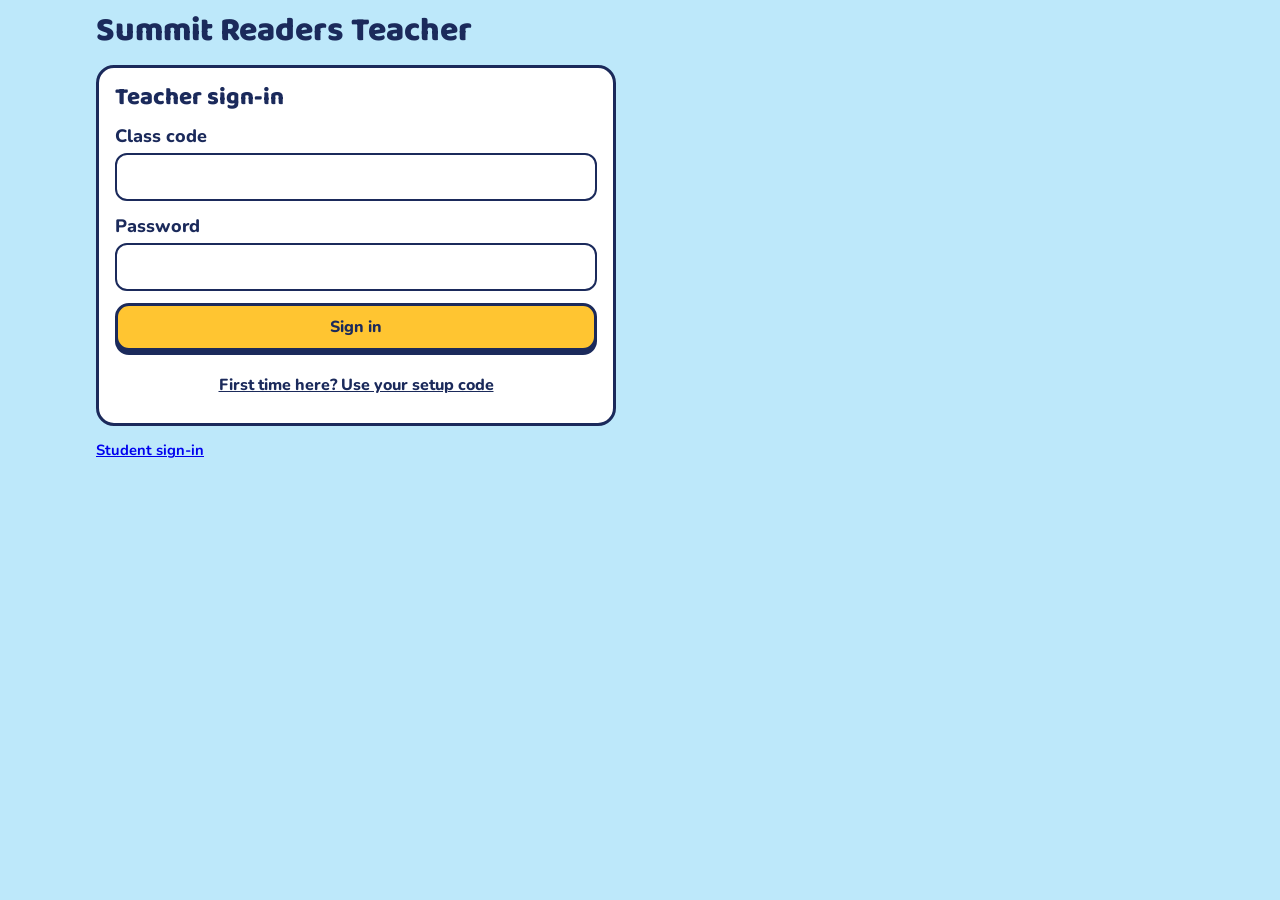
==== teacher.html @ 81143fc3 "Build Summit Readers student site and teacher panel Co-Authored-By: Claude Opus 5.5 <noreply@anthrop" ====
<!doctype html>
<html lang="en">
<head>
<meta charset="utf-8">
<meta name="viewport" content="width=device-width, initial-scale=1, viewport-fit=cover">
<title>Summit Readers Teacher</title>
<link rel="icon" href="data:image/svg+xml,%3Csvg xmlns='http://www.w3.org/2000/svg' viewBox='0 0 32 32'%3E%3Cpath fill='%231b2a5b' d='M16 4 31 28H1z'/%3E%3Cpath fill='%23fff' d='m16 4 5 8-3-1-2 2-2-2-3 1z'/%3E%3C/svg%3E">
<link rel="stylesheet" href="https://fonts.googleapis.com/css2?family=Baloo+2:wght@600;800&family=Nunito:wght@500;700;800&display=swap">
<link rel="stylesheet" href="style.css">
</head>
<body>
<main class="wrap" id="app"></main>
<div id="toast" role="status" aria-live="polite" hidden></div>
<script src="shared.js"></script>
<script src="teacher.js"></script>
</body>
</html>
---- style.css ----
/* Summit Readers: a bright game level map. One sunny look, chunky outlined cards, finger-sized controls for iPad and Chromebook. */
:root {
  --sky: #bde8fa; --ink: #1b2a5b; --muted: #4a5785; --card: #ffffff; --soft: #d8e3ee;
  --grass: #4cc27a; --hill: #2fa866; --rock: #8f9fc9; --rock-dark: #7485b5; --snow: #ffffff;
  --sun: #ffc531; --coral: #f2604f; --bad: #b3261e; --good: #17794a; --path: #fff6d6; --locked: #c6cfdf; --note: #fff3c4;
  --blue: #2f7fe0; --green: #2fa866; --purple: #7b5cfa; --gold: #c98600;
  --display: "Baloo 2", "Trebuchet MS", sans-serif; --body: "Nunito", "Segoe UI", sans-serif;
  color-scheme: light;
}
* { box-sizing: border-box }
[hidden] { display: none !important }
html { -webkit-text-size-adjust: 100% }
body { margin: 0; background: var(--sky); color: var(--ink); font: 700 18px/1.45 var(--body) }
.wrap { max-width: 1120px; margin: 0 auto; padding-block: 12px 40px;
  padding-left: max(16px, env(safe-area-inset-left, 0px)); padding-right: max(16px, env(safe-area-inset-right, 0px));
  display: grid; gap: 14px }
.wrap.narrow { max-width: 620px }
h1, h2, h3 { font-family: var(--display); line-height: 1.15; margin: 0; text-wrap: balance; font-weight: 800 }
h1 { font-size: 2.1rem } h2 { font-size: 1.5rem } h3 { font-size: 1.25rem }
p { margin: 0 }
.top { display: flex; flex-wrap: wrap; align-items: center; justify-content: space-between; gap: 6px 16px }
.top .who { display: flex; flex-wrap: wrap; align-items: center; gap: 8px }
.stats { display: flex; flex-wrap: wrap; gap: 6px; font-variant-numeric: tabular-nums }
.stats span { background: var(--card); border: 2px solid var(--ink); border-radius: 14px; padding: 2px 12px; font-size: .95rem }
.sheet { background: var(--card); border: 3px solid var(--ink); border-radius: 18px; padding: 16px; display: grid; gap: 12px; min-width: 0; align-content: start }
.btn { min-height: 48px; padding: 8px 18px; border: 3px solid var(--ink); border-radius: 14px; background: var(--card); color: var(--ink); font: 800 1rem var(--body); cursor: pointer; touch-action: manipulation }
.btn.primary { background: var(--sun); box-shadow: 0 4px 0 var(--ink) }
.btn.primary:active { transform: translateY(3px); box-shadow: 0 1px 0 var(--ink) }
.btn.big { min-height: 68px; width: 100%; font: 800 1.5rem var(--display) }
.btn.small { min-height: 44px; padding: 5px 12px; font-size: .95rem }
.btn.link { border-color: transparent; background: transparent; text-decoration: underline; min-height: 44px; padding: 4px 8px }
.btn.danger { border-color: var(--bad); color: var(--bad) }
.btn[disabled] { opacity: .5; cursor: not-allowed }
button:focus-visible, input:focus-visible, select:focus-visible, textarea:focus-visible, a:focus-visible, summary:focus-visible { outline: 3px solid var(--coral); outline-offset: 2px }
.row { display: flex; flex-wrap: wrap; gap: 8px; align-items: center }
.muted { color: var(--muted) }
.meta { color: var(--muted); font-size: .92rem }
.error { color: var(--bad); font-weight: 800 }
label { display: grid; gap: 4px; font-weight: 800; min-width: 0 }
label.check { display: flex; gap: 10px; align-items: center; min-height: 44px }
label.check input { width: 24px; height: 24px; flex: none; accent-color: var(--hill) }
input[type=text], input[type=password], input[type=number], select, textarea { width: 100%; min-height: 48px; padding: 8px 12px; border: 2px solid var(--ink); border-radius: 12px; background: var(--card); color: var(--ink); font: 700 1.05rem var(--body) }
textarea { resize: vertical; min-height: 84px }
.fields { display: grid; grid-template-columns: repeat(auto-fit, minmax(220px, 1fr)); gap: 12px }

/* Map */
.map-box { overflow-x: auto; border: 3px solid var(--ink); border-radius: 18px; background: var(--sky) }
.map-box svg { display: block; width: 100%; min-width: 620px; max-height: 58svh }
.legend { display: flex; flex-wrap: wrap; gap: 8px 16px }
.legend > span { display: flex; align-items: center; gap: 6px }
.token { flex: none; display: inline-grid; place-items: center; width: 36px; height: 36px; border-radius: 50%; border: 3px solid var(--ink); color: #fff; font: 800 1.1rem var(--display) }
.mine { background: var(--note); border-radius: 12px; padding: 2px 8px 2px 2px }

/* Sign-in */
.names { display: grid; grid-template-columns: repeat(auto-fill, minmax(130px, 1fr)); gap: 10px }
.dots { display: flex; justify-content: center; gap: 14px; min-height: 28px }
.dots i { width: 24px; height: 24px; border-radius: 50%; border: 3px solid var(--ink) }
.dots i.on { background: var(--ink) }
.pad { display: grid; grid-template-columns: repeat(3, minmax(0, 96px)); justify-content: center; gap: 10px }
.pad button { min-height: 64px; border: 3px solid var(--ink); border-radius: 16px; background: var(--card); color: var(--ink); font: 800 1.7rem var(--display); cursor: pointer; touch-action: manipulation }
.pad button:active { background: var(--sun) }

/* Home */
.you { display: grid; grid-template-columns: repeat(auto-fit, minmax(120px, 1fr)); gap: 10px; text-align: center }
.you b { display: block; font: 800 1.9rem/1.1 var(--display); font-variant-numeric: tabular-nums }
.you small { color: var(--muted); font-size: .9rem }
.work { display: flex; flex-wrap: wrap; align-items: center; justify-content: space-between; gap: 8px 14px; padding-block: 10px; border-top: 2px solid var(--soft) }
.work:first-of-type { border-top: 0 }
.work > div:first-child { flex: 1 1 240px; min-width: 0; overflow-wrap: anywhere }
.pill { display: inline-block; padding: 1px 10px; border-radius: 12px; border: 2px solid currentColor; font-size: .88rem; font-weight: 800; white-space: nowrap }
.pill.approved { color: var(--good) } .pill.pending { color: var(--muted) } .pill.retry { color: var(--bad) }
details summary { cursor: pointer; font: 800 1.2rem var(--display); min-height: 36px }
details[open] summary { margin-bottom: 8px }
.steps, .bullets { margin: 0; padding-left: 1.4em; display: grid; gap: 6px }
.table-box { overflow-x: auto }
table { border-collapse: collapse; width: 100%; font-variant-numeric: tabular-nums }
th, td { text-align: left; padding: 7px 10px; border-top: 2px solid var(--soft) }
th { border-top: 0; color: var(--muted); font-size: .9rem }
td.n, th.n { text-align: right }

/* Timer */
.timer { justify-items: center; text-align: center }
.ring { position: relative; width: min(62vw, 46svh, 320px); aspect-ratio: 1 }
.ring svg { width: 100%; height: 100%; transform: rotate(-90deg) }
.ring .time { position: absolute; inset: 0; display: grid; place-items: center; font: 800 clamp(2.6rem, 9svh, 4.2rem) var(--display); font-variant-numeric: tabular-nums }

/* Activity */
.choices { display: grid; grid-template-columns: repeat(auto-fit, minmax(180px, 1fr)); gap: 10px }
.choice { display: grid; gap: 2px; text-align: left; padding: 12px 14px; border: 3px solid var(--ink); border-radius: 16px; background: var(--card); color: var(--ink); font: 700 .95rem var(--body); cursor: pointer; min-height: 88px; align-content: start }
.choice b { font: 800 1.25rem var(--display) }
.choice[aria-pressed="true"] { background: var(--sun); box-shadow: 0 4px 0 var(--ink) }
.boxes { display: grid; grid-template-columns: repeat(auto-fit, minmax(240px, 1fr)); gap: 10px }
.box { display: grid; gap: 4px; padding: 10px 12px; border: 4px solid var(--c, var(--ink)); border-radius: 16px; min-width: 0 }
.box > span:first-child, .box .bt { font: 800 1.3rem/1.1 var(--display); color: var(--c, var(--ink)) }
.box small { color: var(--muted); font-size: .92rem }
.box textarea { border-width: 1px }
.box.wide { grid-column: 1 / -1 }
.starters { display: flex; flex-wrap: wrap; gap: 6px }
.done-text { white-space: pre-wrap; overflow-wrap: anywhere; font-weight: 500 }

/* Drawing */
.draw-wrap { display: grid; gap: 8px; justify-items: center }
.draw-tools { display: flex; flex-wrap: wrap; gap: 6px; justify-content: center; align-items: center }
.swatch { width: 44px; height: 44px; border-radius: 50%; border: 3px solid var(--ink); cursor: pointer; padding: 0 }
.swatch[aria-pressed="true"], .tool[aria-pressed="true"] { outline: 4px solid var(--coral); outline-offset: 1px }
.tool { min-width: 44px; min-height: 44px; border: 3px solid var(--ink); border-radius: 12px; background: var(--card); color: var(--ink); font: 800 .9rem var(--body); cursor: pointer; padding: 2px 10px }
canvas.paper { display: block; width: 100%; max-width: min(100%, calc(62svh * 10 / 7)); aspect-ratio: 10 / 7; border: 3px solid var(--ink); border-radius: 12px; background: #fff; touch-action: none; cursor: crosshair }
img.art { display: block; width: 100%; max-width: 620px; border: 3px solid var(--ink); border-radius: 12px; background: #fff }

/* Teacher */
nav.tabs { display: flex; flex-wrap: wrap; gap: 6px }
nav.tabs button { min-height: 44px; padding: 5px 16px; border: 3px solid var(--ink); border-radius: 14px; background: var(--card); color: var(--ink); font: 800 1rem var(--body); cursor: pointer; box-shadow: 0 3px 0 var(--ink) }
nav.tabs button[aria-selected="true"] { background: var(--sun); transform: translateY(2px); box-shadow: 0 1px 0 var(--ink) }
.count { display: inline-block; min-width: 1.5em; margin-left: 5px; padding-inline: 5px; border-radius: 10px; background: var(--coral); color: #fff; font-size: .85rem; text-align: center }
.teams { display: grid; grid-template-columns: repeat(auto-fit, minmax(255px, 1fr)); gap: 14px }
.team-head { display: flex; align-items: center; gap: 10px }
.team-head small { display: block; color: var(--muted); font-size: .9rem; font-variant-numeric: tabular-nums }
ul.plain { list-style: none; margin: 0; padding: 0; display: grid; gap: 5px }
.reader { display: flex; justify-content: space-between; gap: 10px; align-items: baseline }
.reader span:first-child { min-width: 0; overflow-wrap: anywhere }
.badge { font-size: .85rem; font-weight: 800; color: var(--muted); text-align: right; font-variant-numeric: tabular-nums }
.question { font: 800 1.7rem/1.25 var(--display); text-wrap: balance }
.code { font: 800 1.6rem var(--display); letter-spacing: .08em }
.pin { font-variant-numeric: tabular-nums; letter-spacing: .1em }
.note { padding: 8px 14px; border: 2px solid var(--ink); border-radius: 12px; background: var(--note) }
.two { display: grid; grid-template-columns: repeat(auto-fit, minmax(290px, 1fr)); gap: 14px }
.break { overflow-wrap: anywhere }
#toast { position: fixed; left: 50%; transform: translateX(-50%); bottom: calc(16px + env(safe-area-inset-bottom, 0px)); max-width: calc(100% - 32px); padding: 10px 18px; border-radius: 16px; background: var(--ink); color: #fff; font-weight: 800; z-index: 5 }
@media (prefers-reduced-motion: no-preference) {
  .pop { animation: pop .35s ease-out }
  @keyframes pop { from { transform: scale(.92) } to { transform: scale(1) } }
}
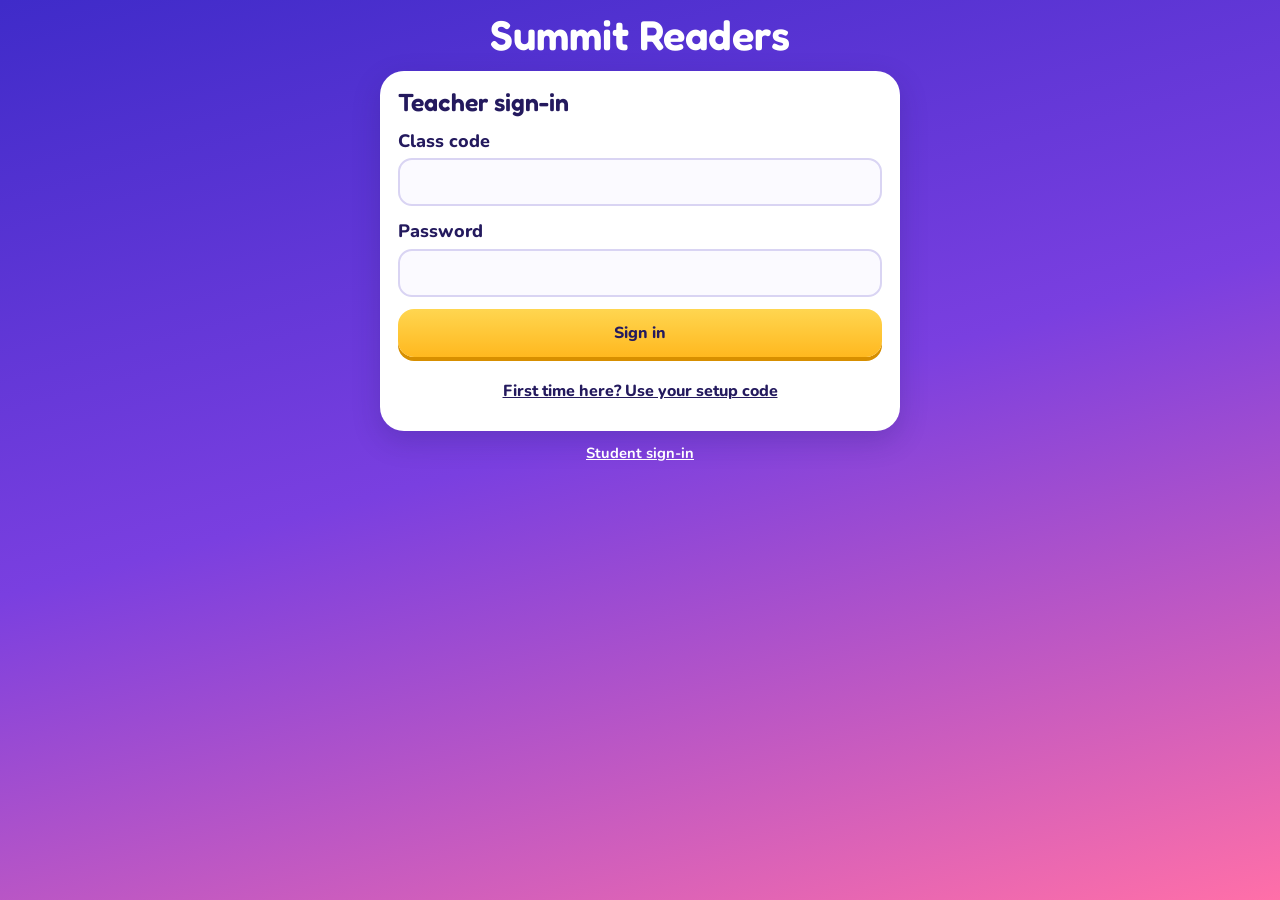
==== commit 2e5cbd91: "Redesign around individual readers and a choice board Co-Authored-By: Claude Opus 5.5 <noreply@anthr" ====
--- a/teacher.html
+++ b/teacher.html
@@ -5,7 +5,7 @@
 <meta name="viewport" content="width=device-width, initial-scale=1, viewport-fit=cover">
 <title>Summit Readers Teacher</title>
 <link rel="icon" href="data:image/svg+xml,%3Csvg xmlns='http://www.w3.org/2000/svg' viewBox='0 0 32 32'%3E%3Cpath fill='%231b2a5b' d='M16 4 31 28H1z'/%3E%3Cpath fill='%23fff' d='m16 4 5 8-3-1-2 2-2-2-3 1z'/%3E%3C/svg%3E">
-<link rel="stylesheet" href="https://fonts.googleapis.com/css2?family=Baloo+2:wght@600;800&family=Nunito:wght@500;700;800&display=swap">
+<link rel="stylesheet" href="https://fonts.googleapis.com/css2?family=Fredoka:wght@500;600&family=Nunito:wght@500;700;800&display=swap">
 <link rel="stylesheet" href="style.css">
 </head>
 <body>
--- a/style.css
+++ b/style.css
@@ -1,76 +1,128 @@
-/* Summit Readers: a bright game level map. One sunny look, chunky outlined cards, finger-sized controls for iPad and Chromebook. */
+/* Summit Readers: a sunrise expedition. Vivid gradient behind floating white cards, an illustrated map, and a color-coded choice board. */
 :root {
-  --sky: #bde8fa; --ink: #1b2a5b; --muted: #4a5785; --card: #ffffff; --soft: #d8e3ee;
-  --grass: #4cc27a; --hill: #2fa866; --rock: #8f9fc9; --rock-dark: #7485b5; --snow: #ffffff;
-  --sun: #ffc531; --coral: #f2604f; --bad: #b3261e; --good: #17794a; --path: #fff6d6; --locked: #c6cfdf; --note: #fff3c4;
-  --blue: #2f7fe0; --green: #2fa866; --purple: #7b5cfa; --gold: #c98600;
-  --display: "Baloo 2", "Trebuchet MS", sans-serif; --body: "Nunito", "Segoe UI", sans-serif;
+  --ink: #241a5e; --muted: #5d5689; --card: #ffffff; --soft: #ece9fb; --night: #2b1d7e;
+  --violet: #5b3fe0; --pink: #ff5d9e; --sun: #ffc52e; --orange: #ff8a3d; --teal: #12b5a6; --blue: #2f8bf0; --green: #27b36a;
+  --bad: #c62828; --good: #137a4b; --note: #fff2c2; --locked: #cfcbe6;
+  --display: "Fredoka", "Trebuchet MS", sans-serif; --body: "Nunito", "Segoe UI", sans-serif;
+  --shadow: 0 10px 28px rgba(36, 26, 94, .22);
   color-scheme: light;
 }
 * { box-sizing: border-box }
 [hidden] { display: none !important }
 html { -webkit-text-size-adjust: 100% }
-body { margin: 0; background: var(--sky); color: var(--ink); font: 700 18px/1.45 var(--body) }
-.wrap { max-width: 1120px; margin: 0 auto; padding-block: 12px 40px;
+body { margin: 0; background: var(--violet); color: var(--ink); font: 700 18px/1.45 var(--body) }
+body::before { content: ""; position: fixed; inset: 0; z-index: -1; background: linear-gradient(165deg, #3f2bc9 0%, #7a3fe0 48%, #ff6fa8 100%) }
+.wrap { max-width: 980px; margin: 0 auto; padding-block: 12px 40px;
   padding-left: max(16px, env(safe-area-inset-left, 0px)); padding-right: max(16px, env(safe-area-inset-right, 0px));
-  display: grid; gap: 14px }
-.wrap.narrow { max-width: 620px }
-h1, h2, h3 { font-family: var(--display); line-height: 1.15; margin: 0; text-wrap: balance; font-weight: 800 }
-h1 { font-size: 2.1rem } h2 { font-size: 1.5rem } h3 { font-size: 1.25rem }
+  display: grid; gap: 12px }
+.wrap > * { min-width: 0 }
+h1, h2, h3 { font-family: var(--display); line-height: 1.12; margin: 0; text-wrap: balance; font-weight: 600 }
+h1 { font-size: 2rem } h2 { font-size: 1.55rem } h3 { font-size: 1.2rem }
 p { margin: 0 }
-.top { display: flex; flex-wrap: wrap; align-items: center; justify-content: space-between; gap: 6px 16px }
-.top .who { display: flex; flex-wrap: wrap; align-items: center; gap: 8px }
-.stats { display: flex; flex-wrap: wrap; gap: 6px; font-variant-numeric: tabular-nums }
-.stats span { background: var(--card); border: 2px solid var(--ink); border-radius: 14px; padding: 2px 12px; font-size: .95rem }
-.sheet { background: var(--card); border: 3px solid var(--ink); border-radius: 18px; padding: 16px; display: grid; gap: 12px; min-width: 0; align-content: start }
-.btn { min-height: 48px; padding: 8px 18px; border: 3px solid var(--ink); border-radius: 14px; background: var(--card); color: var(--ink); font: 800 1rem var(--body); cursor: pointer; touch-action: manipulation }
-.btn.primary { background: var(--sun); box-shadow: 0 4px 0 var(--ink) }
-.btn.primary:active { transform: translateY(3px); box-shadow: 0 1px 0 var(--ink) }
-.btn.big { min-height: 68px; width: 100%; font: 800 1.5rem var(--display) }
-.btn.small { min-height: 44px; padding: 5px 12px; font-size: .95rem }
-.btn.link { border-color: transparent; background: transparent; text-decoration: underline; min-height: 44px; padding: 4px 8px }
-.btn.danger { border-color: var(--bad); color: var(--bad) }
+a { color: inherit }
+.top { display: flex; flex-wrap: wrap; align-items: center; justify-content: space-between; gap: 4px 14px; color: #fff }
+.who { display: flex; align-items: center; gap: 10px }
+.ghost { min-height: 44px; padding: 4px 14px; border: 2px solid rgba(255,255,255,.75); border-radius: 22px; background: transparent; color: #fff; font: 800 .95rem var(--body); cursor: pointer }
+.card { background: var(--card); border-radius: 24px; padding: 18px; box-shadow: var(--shadow); display: grid; gap: 12px; min-width: 0; align-content: start }
+.stack { display: grid; gap: 12px; min-width: 0 }
+.center { justify-items: center; text-align: center }
+.btn { min-height: 48px; padding: 8px 20px; border: 0; border-radius: 16px; background: var(--soft); color: var(--ink); font: 800 1rem var(--body); cursor: pointer; touch-action: manipulation }
+.btn.primary { background: linear-gradient(180deg, #ffd650, #ffb81f); box-shadow: 0 4px 0 #d78f00 }
+.btn.primary:active { transform: translateY(3px); box-shadow: 0 1px 0 #d78f00 }
+.btn.big { min-height: 64px; width: 100%; font: 600 1.45rem var(--display) }
+.btn.small { min-height: 44px; padding: 5px 14px; font-size: .95rem }
+.btn.link { background: transparent; text-decoration: underline; min-height: 44px; padding: 4px 8px }
+.btn.danger { background: #fde8e8; color: var(--bad) }
 .btn[disabled] { opacity: .5; cursor: not-allowed }
-button:focus-visible, input:focus-visible, select:focus-visible, textarea:focus-visible, a:focus-visible, summary:focus-visible { outline: 3px solid var(--coral); outline-offset: 2px }
+button:focus-visible, input:focus-visible, select:focus-visible, textarea:focus-visible, a:focus-visible, summary:focus-visible { outline: 3px solid var(--pink); outline-offset: 2px }
 .row { display: flex; flex-wrap: wrap; gap: 8px; align-items: center }
 .muted { color: var(--muted) }
 .meta { color: var(--muted); font-size: .92rem }
 .error { color: var(--bad); font-weight: 800 }
 label { display: grid; gap: 4px; font-weight: 800; min-width: 0 }
 label.check { display: flex; gap: 10px; align-items: center; min-height: 44px }
-label.check input { width: 24px; height: 24px; flex: none; accent-color: var(--hill) }
-input[type=text], input[type=password], input[type=number], select, textarea { width: 100%; min-height: 48px; padding: 8px 12px; border: 2px solid var(--ink); border-radius: 12px; background: var(--card); color: var(--ink); font: 700 1.05rem var(--body) }
+label.check input { width: 24px; height: 24px; flex: none; accent-color: var(--violet) }
+input[type=text], input[type=password], input[type=number], select, textarea { width: 100%; min-height: 48px; padding: 8px 12px; border: 2px solid #d9d4f3; border-radius: 14px; background: #fbfaff; color: var(--ink); font: 700 1.05rem var(--body) }
 textarea { resize: vertical; min-height: 84px }
 .fields { display: grid; grid-template-columns: repeat(auto-fit, minmax(220px, 1fr)); gap: 12px }
 
+/* Tabs */
+nav.tabs { display: grid; grid-template-columns: repeat(auto-fit, minmax(0, 1fr)); grid-auto-flow: column; gap: 4px; padding: 6px; background: var(--card); border-radius: 22px; box-shadow: var(--shadow) }
+nav.tabs button { display: grid; justify-items: center; gap: 1px; min-height: 58px; padding: 6px 4px; border: 0; border-radius: 16px; background: transparent; color: var(--muted); font: 800 .88rem/1.1 var(--body); cursor: pointer; touch-action: manipulation }
+nav.tabs button svg { width: 26px; height: 26px }
+nav.tabs button[aria-selected="true"] { background: var(--violet); color: #fff }
+.count { position: absolute; margin-left: 30px; margin-top: -3px; min-width: 1.5em; padding-inline: 5px; border-radius: 10px; background: var(--pink); color: #fff; font-size: .78rem; text-align: center }
+
 /* Map */
-.map-box { overflow-x: auto; border: 3px solid var(--ink); border-radius: 18px; background: var(--sky) }
-.map-box svg { display: block; width: 100%; min-width: 620px; max-height: 58svh }
-.legend { display: flex; flex-wrap: wrap; gap: 8px 16px }
-.legend > span { display: flex; align-items: center; gap: 6px }
-.token { flex: none; display: inline-grid; place-items: center; width: 36px; height: 36px; border-radius: 50%; border: 3px solid var(--ink); color: #fff; font: 800 1.1rem var(--display) }
-.mine { background: var(--note); border-radius: 12px; padding: 2px 8px 2px 2px }
+.map-box { overflow-x: auto; border-radius: 24px; box-shadow: var(--shadow); background: #bfe8ff }
+.map-box svg { display: block; width: 100%; min-width: 520px; max-height: 60svh }
+.banner { display: flex; flex-wrap: wrap; align-items: center; justify-content: space-between; gap: 10px 16px }
+.banner b { font: 600 1.3rem var(--display) }
+.stops { display: grid; grid-template-columns: repeat(auto-fit, minmax(190px, 1fr)); gap: 12px }
 
 /* Sign-in */
 .names { display: grid; grid-template-columns: repeat(auto-fill, minmax(130px, 1fr)); gap: 10px }
+.names .btn { min-height: 60px; font: 600 1.15rem var(--display) }
 .dots { display: flex; justify-content: center; gap: 14px; min-height: 28px }
-.dots i { width: 24px; height: 24px; border-radius: 50%; border: 3px solid var(--ink) }
-.dots i.on { background: var(--ink) }
-.pad { display: grid; grid-template-columns: repeat(3, minmax(0, 96px)); justify-content: center; gap: 10px }
-.pad button { min-height: 64px; border: 3px solid var(--ink); border-radius: 16px; background: var(--card); color: var(--ink); font: 800 1.7rem var(--display); cursor: pointer; touch-action: manipulation }
+.dots i { width: 22px; height: 22px; border-radius: 50%; background: var(--soft) }
+.dots i.on { background: var(--violet) }
+.pad { display: grid; grid-template-columns: repeat(3, minmax(0, 92px)); justify-content: center; gap: 10px }
+.pad button { min-height: 60px; border: 0; border-radius: 18px; background: var(--soft); color: var(--ink); font: 600 1.6rem var(--display); cursor: pointer; touch-action: manipulation }
 .pad button:active { background: var(--sun) }
+.login-title { color: #fff; text-align: center; font-size: 2.6rem }
 
-/* Home */
-.you { display: grid; grid-template-columns: repeat(auto-fit, minmax(120px, 1fr)); gap: 10px; text-align: center }
-.you b { display: block; font: 800 1.9rem/1.1 var(--display); font-variant-numeric: tabular-nums }
-.you small { color: var(--muted); font-size: .9rem }
+/* Timer */
+.timer-row { display: grid; grid-template-columns: auto minmax(0, 1fr); gap: 18px; align-items: center }
+.ring { position: relative; width: min(40vw, 30svh, 190px); aspect-ratio: 1 }
+.ring svg { width: 100%; height: 100%; transform: rotate(-90deg) }
+.ring .time { position: absolute; inset: 0; display: grid; place-items: center; font: 600 clamp(1.9rem, 6svh, 2.7rem) var(--display); font-variant-numeric: tabular-nums }
+@media (max-width: 520px) { .timer-row { grid-template-columns: 1fr; justify-items: center; text-align: center } }
+
+/* Choice board */
+.board { display: grid; grid-template-columns: repeat(3, minmax(0, 1fr)); gap: 12px }
+@media (max-width: 640px) { .board { grid-template-columns: repeat(2, minmax(0, 1fr)) } }
+.tile { display: grid; justify-items: start; gap: 2px; min-height: 128px; padding: 14px; border: 0; border-radius: 22px; text-align: left; color: #fff; background: var(--c); font: 700 .95rem/1.25 var(--body); cursor: pointer; box-shadow: 0 5px 0 rgba(36,26,94,.28); touch-action: manipulation }
+.tile svg { width: 40px; height: 40px }
+.tile b { font: 600 1.28rem/1.1 var(--display) }
+.tile:active { transform: translateY(3px); box-shadow: 0 2px 0 rgba(36,26,94,.28) }
+.tile[disabled] { background: var(--locked); color: #5f5a80; box-shadow: none; cursor: not-allowed }
+.boxes { display: grid; grid-template-columns: repeat(auto-fit, minmax(230px, 1fr)); gap: 12px }
+.box { display: grid; gap: 4px; padding: 12px; border-radius: 18px; background: color-mix(in srgb, var(--c, var(--violet)) 12%, white); min-width: 0 }
+.box > span:first-child, .box .bt { font: 600 1.25rem/1.1 var(--display); color: var(--ink) }
+.box small { color: var(--muted); font-size: .92rem }
+.box textarea, .box input { background: #fff }
+.done-text { white-space: pre-wrap; overflow-wrap: anywhere; font-weight: 600 }
+
+/* Drawing */
+.draw-wrap { display: grid; gap: 8px; justify-items: center }
+.draw-tools { display: flex; flex-wrap: wrap; gap: 6px; justify-content: center; align-items: center }
+.swatch { width: 44px; height: 44px; border-radius: 50%; border: 3px solid #fff; box-shadow: 0 0 0 2px var(--soft); cursor: pointer; padding: 0 }
+.swatch[aria-pressed="true"], .tool[aria-pressed="true"] { box-shadow: 0 0 0 4px var(--pink) }
+.tool { min-width: 44px; min-height: 44px; border: 0; border-radius: 14px; background: var(--soft); color: var(--ink); font: 800 .9rem var(--body); cursor: pointer; padding: 2px 10px }
+canvas.paper { display: block; width: 100%; max-width: min(100%, calc(62svh * 10 / 7)); aspect-ratio: 10 / 7; border: 3px solid var(--soft); border-radius: 16px; background: #fff; touch-action: none; cursor: crosshair }
+img.art { display: block; width: 100%; max-width: 620px; border: 3px solid var(--soft); border-radius: 16px; background: #fff }
+
+/* My Points */
+.score { display: grid; grid-template-columns: repeat(3, minmax(0, 1fr)); gap: 8px; text-align: center }
+.score b { display: block; font: 600 2.5rem/1.05 var(--display); font-variant-numeric: tabular-nums; color: var(--violet) }
+.score b.word { font-size: 1.4rem; line-height: 2.6rem }
+.score small { color: var(--muted); font-size: .92rem }
+.bar { height: 18px; border-radius: 10px; background: var(--soft); overflow: hidden }
+.bar i { display: block; height: 100%; border-radius: 10px; background: linear-gradient(90deg, var(--sun), var(--orange)) }
 .work { display: flex; flex-wrap: wrap; align-items: center; justify-content: space-between; gap: 8px 14px; padding-block: 10px; border-top: 2px solid var(--soft) }
 .work:first-of-type { border-top: 0 }
 .work > div:first-child { flex: 1 1 240px; min-width: 0; overflow-wrap: anywhere }
-.pill { display: inline-block; padding: 1px 10px; border-radius: 12px; border: 2px solid currentColor; font-size: .88rem; font-weight: 800; white-space: nowrap }
-.pill.approved { color: var(--good) } .pill.pending { color: var(--muted) } .pill.retry { color: var(--bad) }
-details summary { cursor: pointer; font: 800 1.2rem var(--display); min-height: 36px }
-details[open] summary { margin-bottom: 8px }
+.pill { display: inline-block; padding: 3px 12px; border-radius: 14px; font-size: .88rem; font-weight: 800; white-space: nowrap }
+.pill.approved { background: #dcf6e8; color: var(--good) } .pill.pending { background: var(--soft); color: var(--muted) } .pill.retry { background: #fde8e8; color: var(--bad) }
+
+/* My Class */
+.people { display: grid; grid-template-columns: repeat(auto-fill, minmax(210px, 1fr)); gap: 10px }
+.person { display: flex; align-items: center; gap: 10px; padding: 8px 10px; border-radius: 18px; background: #f7f5ff; min-width: 0 }
+.person.me { background: var(--note) }
+.person div { min-width: 0; overflow-wrap: anywhere }
+.face { flex: none; display: inline-grid; place-items: center; width: 42px; height: 42px; border-radius: 50%; color: #fff; font: 600 1.15rem var(--display) }
+
+/* Rules */
 .steps, .bullets { margin: 0; padding-left: 1.4em; display: grid; gap: 6px }
 .table-box { overflow-x: auto }
 table { border-collapse: collapse; width: 100%; font-variant-numeric: tabular-nums }
@@ -78,53 +130,17 @@
 th { border-top: 0; color: var(--muted); font-size: .9rem }
 td.n, th.n { text-align: right }
 
-/* Timer */
-.timer { justify-items: center; text-align: center }
-.ring { position: relative; width: min(62vw, 46svh, 320px); aspect-ratio: 1 }
-.ring svg { width: 100%; height: 100%; transform: rotate(-90deg) }
-.ring .time { position: absolute; inset: 0; display: grid; place-items: center; font: 800 clamp(2.6rem, 9svh, 4.2rem) var(--display); font-variant-numeric: tabular-nums }
-
-/* Activity */
-.choices { display: grid; grid-template-columns: repeat(auto-fit, minmax(180px, 1fr)); gap: 10px }
-.choice { display: grid; gap: 2px; text-align: left; padding: 12px 14px; border: 3px solid var(--ink); border-radius: 16px; background: var(--card); color: var(--ink); font: 700 .95rem var(--body); cursor: pointer; min-height: 88px; align-content: start }
-.choice b { font: 800 1.25rem var(--display) }
-.choice[aria-pressed="true"] { background: var(--sun); box-shadow: 0 4px 0 var(--ink) }
-.boxes { display: grid; grid-template-columns: repeat(auto-fit, minmax(240px, 1fr)); gap: 10px }
-.box { display: grid; gap: 4px; padding: 10px 12px; border: 4px solid var(--c, var(--ink)); border-radius: 16px; min-width: 0 }
-.box > span:first-child, .box .bt { font: 800 1.3rem/1.1 var(--display); color: var(--c, var(--ink)) }
-.box small { color: var(--muted); font-size: .92rem }
-.box textarea { border-width: 1px }
-.box.wide { grid-column: 1 / -1 }
-.starters { display: flex; flex-wrap: wrap; gap: 6px }
-.done-text { white-space: pre-wrap; overflow-wrap: anywhere; font-weight: 500 }
-
-/* Drawing */
-.draw-wrap { display: grid; gap: 8px; justify-items: center }
-.draw-tools { display: flex; flex-wrap: wrap; gap: 6px; justify-content: center; align-items: center }
-.swatch { width: 44px; height: 44px; border-radius: 50%; border: 3px solid var(--ink); cursor: pointer; padding: 0 }
-.swatch[aria-pressed="true"], .tool[aria-pressed="true"] { outline: 4px solid var(--coral); outline-offset: 1px }
-.tool { min-width: 44px; min-height: 44px; border: 3px solid var(--ink); border-radius: 12px; background: var(--card); color: var(--ink); font: 800 .9rem var(--body); cursor: pointer; padding: 2px 10px }
-canvas.paper { display: block; width: 100%; max-width: min(100%, calc(62svh * 10 / 7)); aspect-ratio: 10 / 7; border: 3px solid var(--ink); border-radius: 12px; background: #fff; touch-action: none; cursor: crosshair }
-img.art { display: block; width: 100%; max-width: 620px; border: 3px solid var(--ink); border-radius: 12px; background: #fff }
-
 /* Teacher */
-nav.tabs { display: flex; flex-wrap: wrap; gap: 6px }
-nav.tabs button { min-height: 44px; padding: 5px 16px; border: 3px solid var(--ink); border-radius: 14px; background: var(--card); color: var(--ink); font: 800 1rem var(--body); cursor: pointer; box-shadow: 0 3px 0 var(--ink) }
-nav.tabs button[aria-selected="true"] { background: var(--sun); transform: translateY(2px); box-shadow: 0 1px 0 var(--ink) }
-.count { display: inline-block; min-width: 1.5em; margin-left: 5px; padding-inline: 5px; border-radius: 10px; background: var(--coral); color: #fff; font-size: .85rem; text-align: center }
-.teams { display: grid; grid-template-columns: repeat(auto-fit, minmax(255px, 1fr)); gap: 14px }
-.team-head { display: flex; align-items: center; gap: 10px }
-.team-head small { display: block; color: var(--muted); font-size: .9rem; font-variant-numeric: tabular-nums }
-ul.plain { list-style: none; margin: 0; padding: 0; display: grid; gap: 5px }
-.reader { display: flex; justify-content: space-between; gap: 10px; align-items: baseline }
-.reader span:first-child { min-width: 0; overflow-wrap: anywhere }
-.badge { font-size: .85rem; font-weight: 800; color: var(--muted); text-align: right; font-variant-numeric: tabular-nums }
-.question { font: 800 1.7rem/1.25 var(--display); text-wrap: balance }
-.code { font: 800 1.6rem var(--display); letter-spacing: .08em }
+.stats { display: flex; flex-wrap: wrap; gap: 6px; font-variant-numeric: tabular-nums }
+.stats span { background: rgba(255,255,255,.2); color: #fff; border-radius: 14px; padding: 2px 12px; font-size: .95rem }
+.question { font: 600 1.7rem/1.25 var(--display); text-wrap: balance }
+.code { font: 600 1.6rem var(--display); letter-spacing: .08em }
 .pin { font-variant-numeric: tabular-nums; letter-spacing: .1em }
-.note { padding: 8px 14px; border: 2px solid var(--ink); border-radius: 12px; background: var(--note) }
-.two { display: grid; grid-template-columns: repeat(auto-fit, minmax(290px, 1fr)); gap: 14px }
+.note { padding: 8px 14px; border-radius: 14px; background: var(--note) }
+.two { display: grid; grid-template-columns: repeat(auto-fit, minmax(290px, 1fr)); gap: 12px }
 .break { overflow-wrap: anywhere }
+details summary { cursor: pointer; font: 600 1.2rem var(--display); min-height: 36px }
+details[open] summary { margin-bottom: 8px }
 #toast { position: fixed; left: 50%; transform: translateX(-50%); bottom: calc(16px + env(safe-area-inset-bottom, 0px)); max-width: calc(100% - 32px); padding: 10px 18px; border-radius: 16px; background: var(--ink); color: #fff; font-weight: 800; z-index: 5 }
 @media (prefers-reduced-motion: no-preference) {
   .pop { animation: pop .35s ease-out }
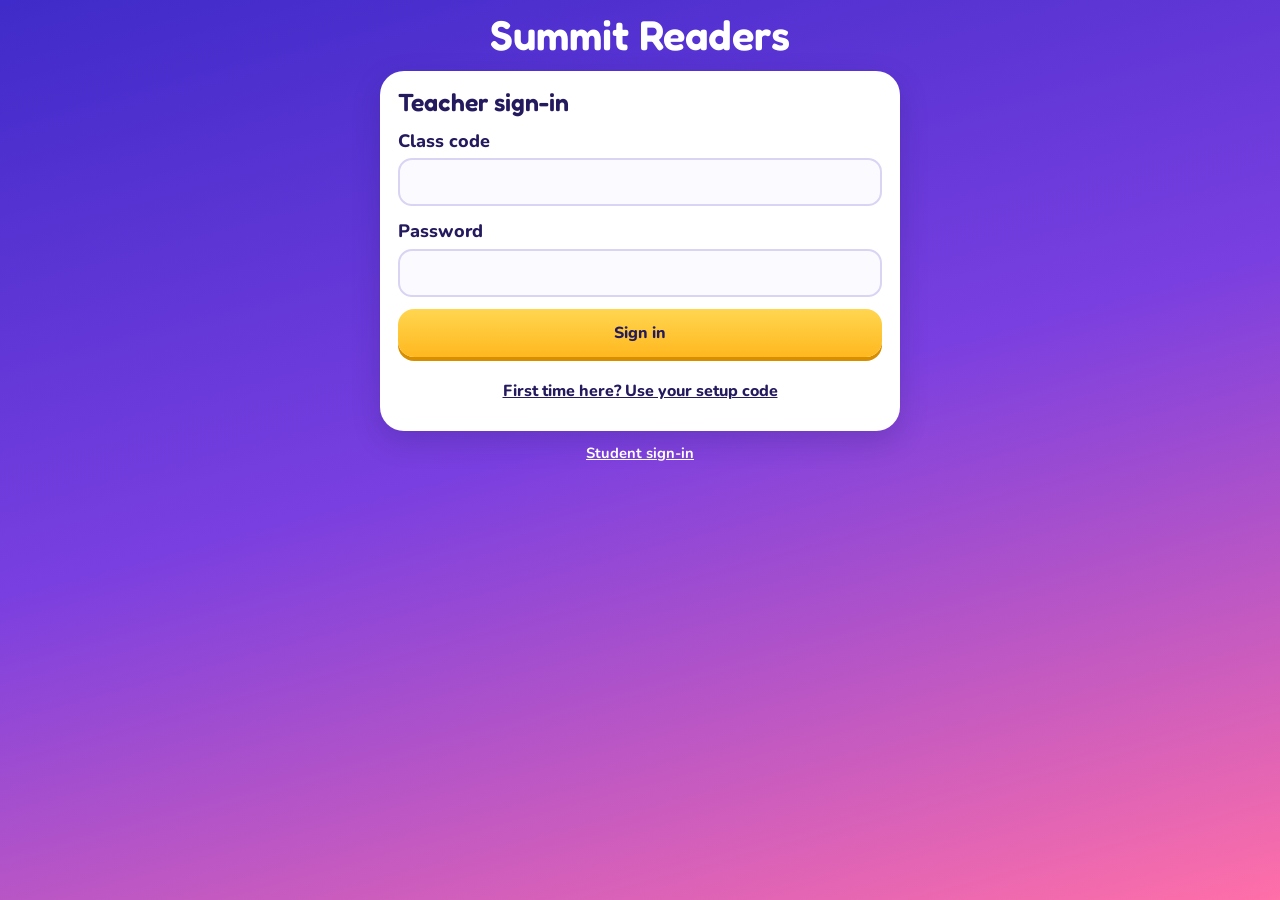
==== commit 3e0a6229: "Paste a list of readers and print PIN cards Co-Authored-By: Claude Opus 5.5 <noreply@anthropic.com>" ====
--- a/teacher.html
+++ b/teacher.html
@@ -10,6 +10,7 @@
 </head>
 <body>
 <main class="wrap" id="app"></main>
+<div id="printArea"></div>
 <div id="toast" role="status" aria-live="polite" hidden></div>
 <script src="shared.js"></script>
 <script src="teacher.js"></script>
--- a/style.css
+++ b/style.css
@@ -54,8 +54,9 @@
 .count { position: absolute; margin-left: 30px; margin-top: -3px; min-width: 1.5em; padding-inline: 5px; border-radius: 10px; background: var(--pink); color: #fff; font-size: .78rem; text-align: center }
 
 /* Map */
-.map-box { overflow-x: auto; border-radius: 24px; box-shadow: var(--shadow); background: #bfe8ff }
-.map-box svg { display: block; width: 100%; min-width: 520px; max-height: 60svh }
+.map-box { overflow-x: auto; width: 100%; max-width: max(100%, 0px); justify-self: center; border-radius: 24px; box-shadow: var(--shadow); background: #bfe8ff }
+@media (min-width: 560px) { .map-box { max-width: calc(62svh * 1000 / 540) } }
+.map-box svg { display: block; width: 100%; min-width: 520px }
 .banner { display: flex; flex-wrap: wrap; align-items: center; justify-content: space-between; gap: 10px 16px }
 .banner b { font: 600 1.3rem var(--display) }
 .stops { display: grid; grid-template-columns: repeat(auto-fit, minmax(190px, 1fr)); gap: 12px }
@@ -103,7 +104,7 @@
 img.art { display: block; width: 100%; max-width: 620px; border: 3px solid var(--soft); border-radius: 16px; background: #fff }
 
 /* My Points */
-.score { display: grid; grid-template-columns: repeat(3, minmax(0, 1fr)); gap: 8px; text-align: center }
+.score { display: grid; grid-template-columns: repeat(auto-fit, minmax(120px, 1fr)); gap: 8px; text-align: center }
 .score b { display: block; font: 600 2.5rem/1.05 var(--display); font-variant-numeric: tabular-nums; color: var(--violet) }
 .score b.word { font-size: 1.4rem; line-height: 2.6rem }
 .score small { color: var(--muted); font-size: .92rem }
@@ -131,6 +132,8 @@
 td.n, th.n { text-align: right }
 
 /* Teacher */
+.class-bar { display: flex; align-items: center; gap: 10px; color: #fff }
+.class-bar select { flex: 1 1 auto; min-width: 0; max-width: 460px; background: #fff; border-color: transparent; font-weight: 800 }
 .stats { display: flex; flex-wrap: wrap; gap: 6px; font-variant-numeric: tabular-nums }
 .stats span { background: rgba(255,255,255,.2); color: #fff; border-radius: 14px; padding: 2px 12px; font-size: .95rem }
 .question { font: 600 1.7rem/1.25 var(--display); text-wrap: balance }
@@ -142,6 +145,23 @@
 details summary { cursor: pointer; font: 600 1.2rem var(--display); min-height: 36px }
 details[open] summary { margin-bottom: 8px }
 #toast { position: fixed; left: 50%; transform: translateX(-50%); bottom: calc(16px + env(safe-area-inset-bottom, 0px)); max-width: calc(100% - 32px); padding: 10px 18px; border-radius: 16px; background: var(--ink); color: #fff; font-weight: 800; z-index: 5 }
+
+/* Printed PIN cards: only these show on paper, ready to cut apart. */
+@media screen { #printArea { display: none } }
+@media print {
+  @page { margin: 12mm }
+  body { background: #fff }
+  body::before, #app, #toast { display: none !important }
+  #printArea { display: grid; grid-template-columns: repeat(2, 1fr); gap: 6mm }
+  .pin-card { break-inside: avoid; display: grid; gap: 2mm; padding: 5mm; border: .6mm dashed #241a5e; border-radius: 4mm; color: #241a5e; font: 700 11pt var(--body) }
+  .pc-brand { font: 600 12pt var(--display) }
+  .pc-name { font: 600 20pt/1.1 var(--display); overflow-wrap: anywhere }
+  .pc-row { display: grid; grid-template-columns: 1fr 1fr; gap: 4mm }
+  .pc-row small { display: block; font-size: 9pt }
+  .pc-row b { font: 600 19pt var(--display); letter-spacing: .06em }
+  .pc-class { font-size: 10pt }
+  .pc-link { font-size: 7.5pt; overflow-wrap: anywhere }
+}
 @media (prefers-reduced-motion: no-preference) {
   .pop { animation: pop .35s ease-out }
   @keyframes pop { from { transform: scale(.92) } to { transform: scale(1) } }
